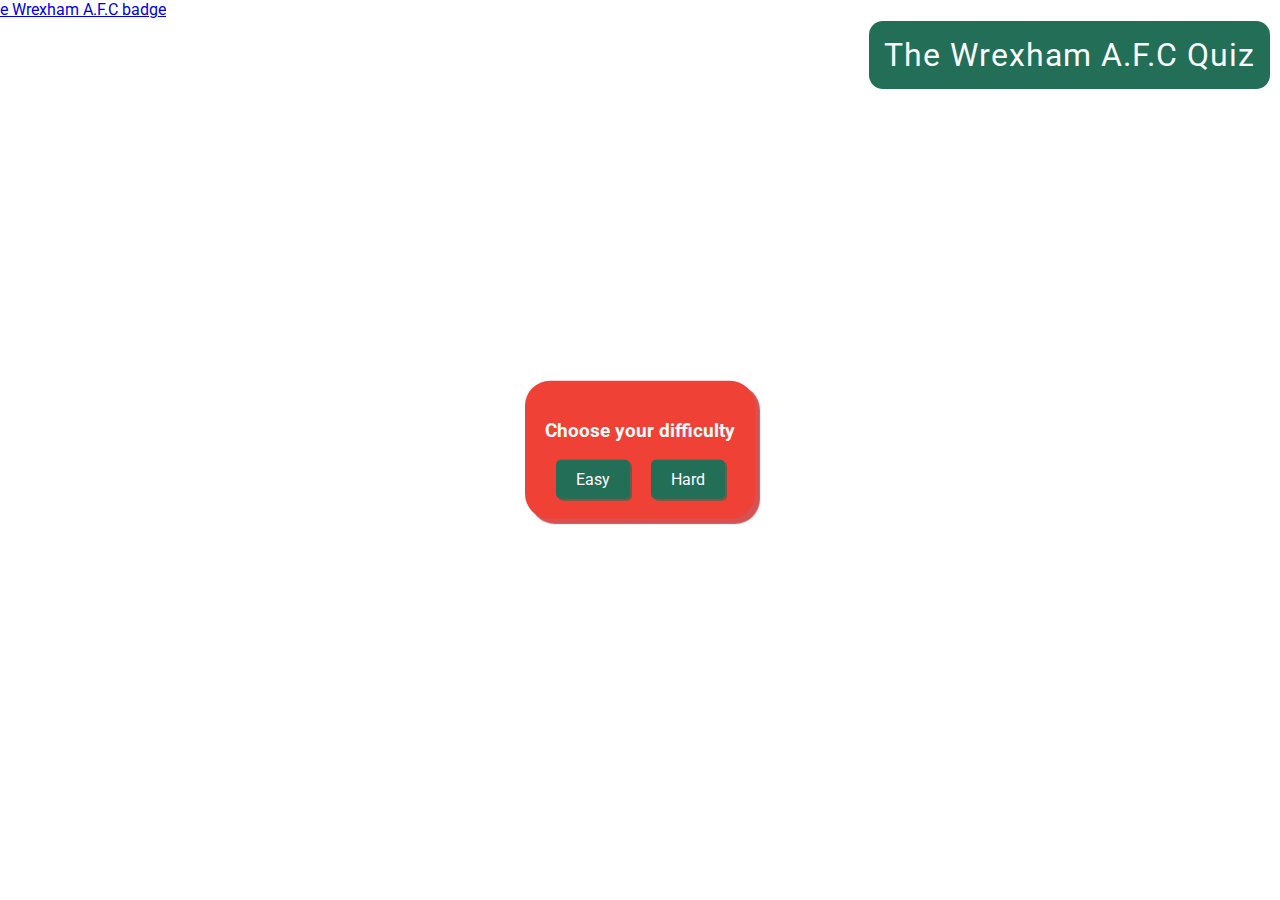
==== difficulty-level.html @ f804fb29 "added quiz questions to javascript and edited difficulty buttons" ====
<!DOCTYPE html>
<html lang="en">
<head>
    <meta charset="UTF-8">
    <meta name="viewport" content="width=device-width, initial-scale=1.0">
    <title>The Wrexham A.F.C Quiz</title>
    <link href="assets/css/style.css" rel="stylesheet">
</head>
<body>
    <div id="header-container">
        <a href="index.html"><img id="wrexham-badge" src="assets/images/kisspng-racecourse-ground-wrexham-a-f-c-national-league-c-england-football-team-5b41f0542c8833.7906722015310480201824.png" alt="The Wrexham A.F.C badge"></a>
        <h1 id="game-title">The Wrexham A.F.C Quiz</h1>
    </div>
    <div id="main-container">
        <h3>Choose your difficulty</h3>
        <div id="difficulty-container">
            <a href="play.html" class="difficulty-button">Easy</a>
            <a href="play.html" class="difficulty-button">Hard</a>
        </div>
    </div>
</body>
</html>
---- assets/css/style.css ----
/*Font import*/
@import url('https://fonts.googleapis.com/css2?family=Roboto:ital,wght@0,100;0,300;0,400;0,500;0,700;0,900;1,100;1,300;1,400;1,500;1,700;1,900&display=swap');


/*Basic page styling */

html,
body {
    background-image: url(/assets/images/pexels-pixabay-274506.jpg);
    background-repeat: no-repeat;
    background-size: cover;
    color: #fafafa;
    min-height: 100%;
    margin: 0; 
    font-family: "Roboto", sans-serif;
}

/* Header Structure */ 

#header-container {
    display: flex;
    flex-direction: row;
    justify-content: space-between;
}

#game-title {
    padding: 15px;
    margin-right: 10px;
    text-align: center;
    font-weight: 400;
    background-color: #226e57;
    height: fit-content;
    letter-spacing: 1px;
    border-radius: 14px;
}

#wrexham-badge {
    height: 200px;
    margin-left: -35px; 
}


/* Home page game structure */



#main-container {
    background-color: #ef4136;
    position: absolute;
    left: 50%;
    top: 50%;
    transform: translate(-50%, -50%);
    border-radius: 25px;
    box-shadow: 5px 5px 1px #d65151;
    padding: 20px; 
}

#game-description {
    text-align: center;
    padding: 10px 30px 20px 30px;
    font-weight: 400; 
}

#buttons-container {
    text-align: center;
    margin-top: 25px;
    display: flex;
    justify-content: center;
}

.button {
    margin: 20px;
    width: 30%;
    background-color: #226e57;
    color: #fafafa;
    text-decoration: none;
    border-radius: 5px;
    box-shadow: 1px 1px #226e57ab;
    padding: 6px;
}


/* how to play styling */
#htp {
    text-align: center;
    font-weight: bolder;
}


#how-to-play {
    text-align: center; 
    margin: 10px 10px; 
    font-weight: 300;
}

.step-by-step {
    margin: 5px;
}

/* high score page styling */ 

#high-score-title {
    text-align: center;
    font-weight: bolder;
}

/* difficulty level styling */

#difficulty-container {
    display: flex;
    justify-content: space-around;
}

.difficulty-button {
    background-color: #226e57;
    border: none;
    border-radius: 5px;
    box-shadow: 2px 2px #226e57ab;
    padding: 10px 20px;
    color: white;
    font-family: 'Roboto', sans-serif;
    font-weight: 400;
    text-decoration: none;
}
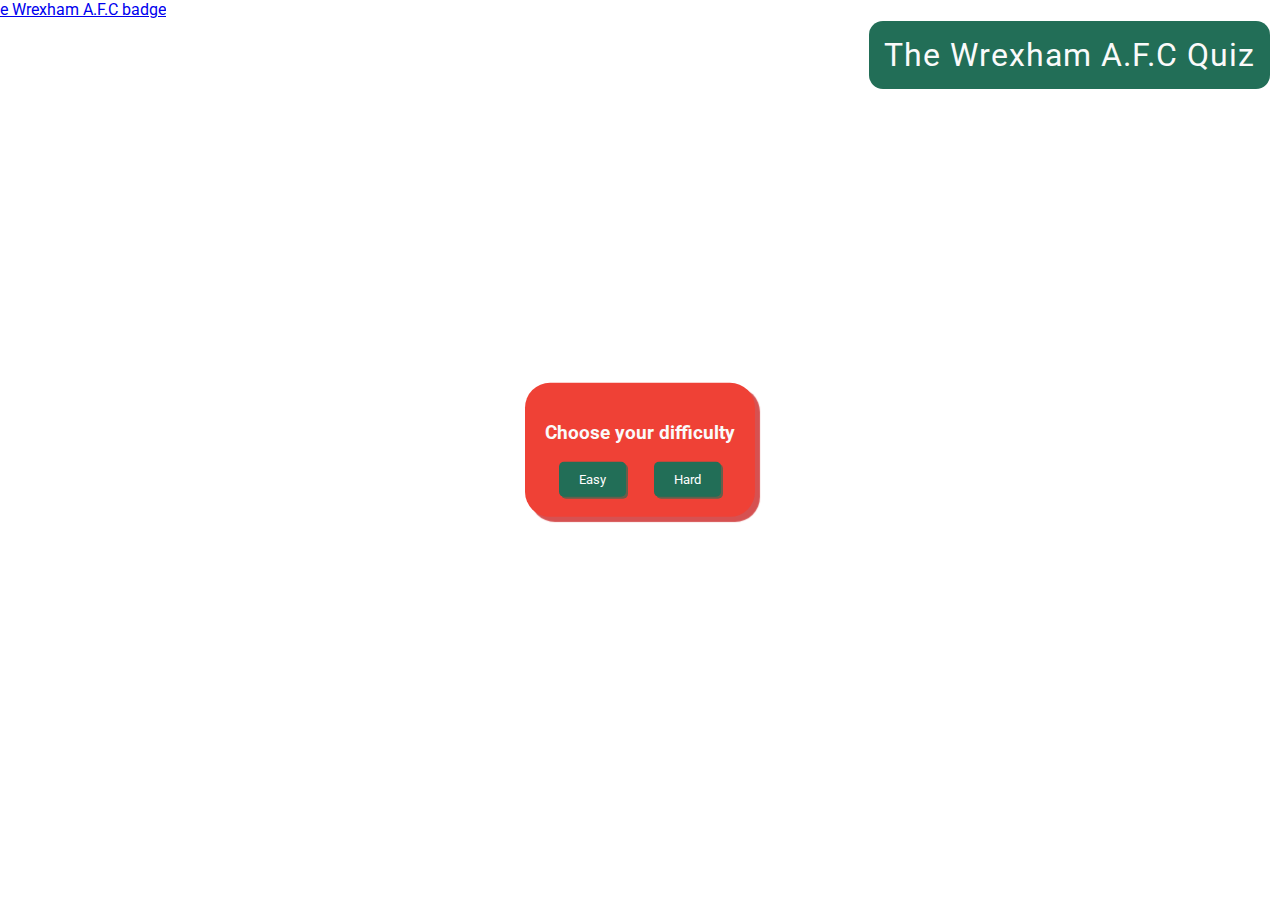
==== commit a0c530ab: "adding js to allow for correct questions to be shown depending on difficulty choice" ====
--- a/difficulty-level.html
+++ b/difficulty-level.html
@@ -14,9 +14,10 @@
     <div id="main-container">
         <h3>Choose your difficulty</h3>
         <div id="difficulty-container">
-            <a href="play.html" class="difficulty-button">Easy</a>
-            <a href="play.html" class="difficulty-button">Hard</a>
+            <button onclick="startQuiz('easy')" class="difficulty-button">Easy</button>
+            <button onclick="startQuiz('hard')" class="difficulty-button">Hard</button>
         </div>
     </div>
+<script src="assets/js/difficulty.js"></script>
 </body>
 </html>--- a/assets/css/style.css
+++ b/assets/css/style.css
@@ -121,4 +121,60 @@
     font-family: 'Roboto', sans-serif;
     font-weight: 400;
     text-decoration: none;
-}+}
+
+/*Quiz styling */
+#quiz-container {
+    background-color: #ef4136;
+    position: absolute;
+    left: 50%;
+    top: 50%;
+    transform: translate(-50%, -50%);
+    border-radius: 25px;
+    box-shadow: 5px 5px 1px #d65151;
+    padding: 20px; 
+}
+
+#quiz-question {
+    text-align: center;
+    font-size: larger;
+    font-weight: 500;
+}
+
+#choices {
+    padding: 10px;
+    display: flex;
+    justify-content: space-evenly;
+}
+
+#choices button {
+    background-color: #226e57;
+    justify-content: normal;
+    padding: 15px;
+    margin: 15px;
+    border: 0;
+    box-shadow: 2px 2px 6px #226e57;
+    border-radius: 4px;
+    color: white;
+}
+
+#button-container {
+    text-align: center;
+    margin: 20px; 
+}
+
+#button-container button {
+    color: white;
+    background-color: #226e57;
+    border-radius: 5px;
+    border: 0;
+    padding: 10px;
+}
+
+#selected {
+    background-color: #0e1c17;
+}
+
+#score {
+    text-align: center;
+}
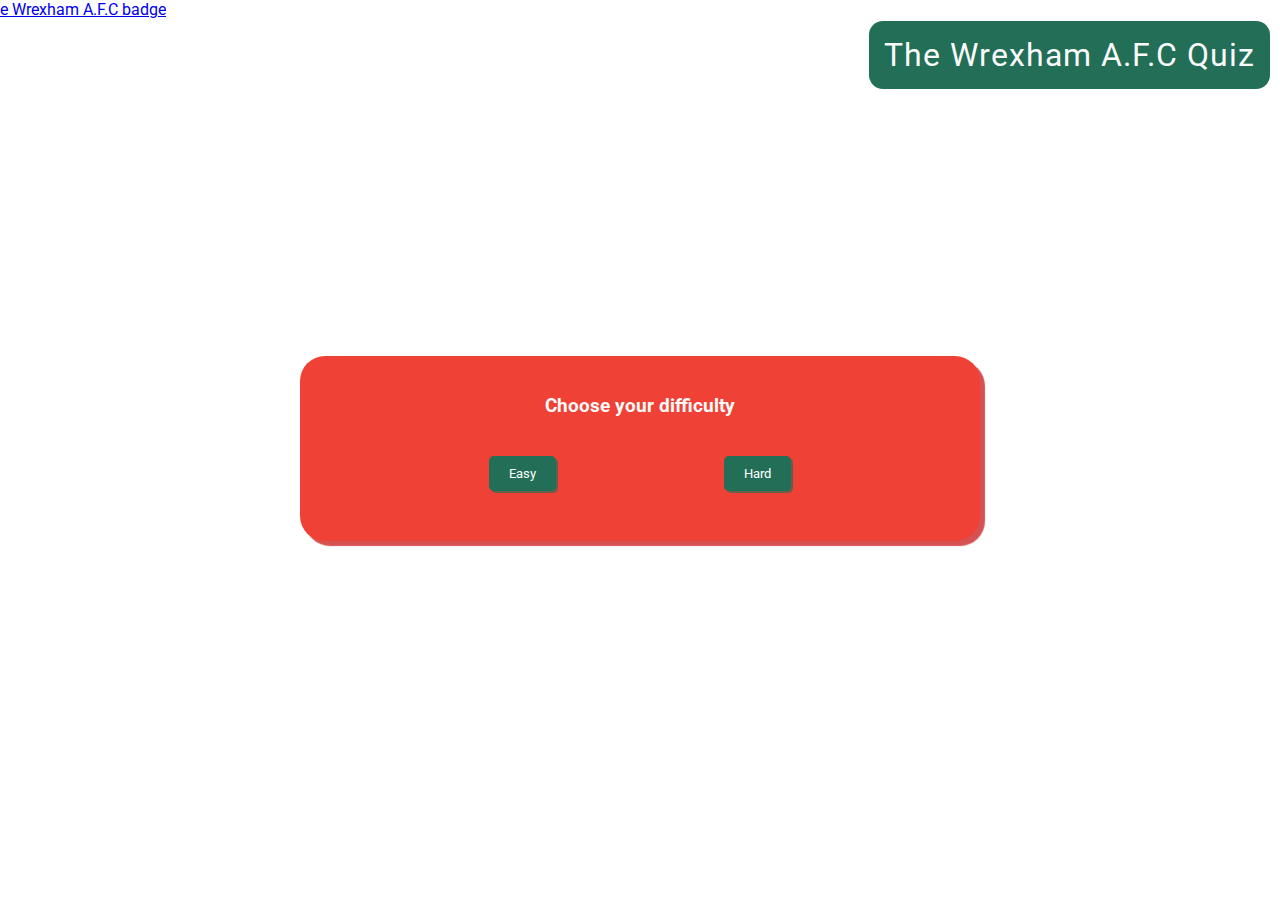
==== commit a24a2438: "adding media queries, and editing high-score.js" ====
--- a/difficulty-level.html
+++ b/difficulty-level.html
@@ -5,17 +5,22 @@
     <meta name="viewport" content="width=device-width, initial-scale=1.0">
     <title>The Wrexham A.F.C Quiz</title>
     <link href="assets/css/style.css" rel="stylesheet">
+    <script src="https://kit.fontawesome.com/659d1dc86e.js" crossorigin="anonymous"></script>
 </head>
 <body>
     <div id="header-container">
         <a href="index.html"><img id="wrexham-badge" src="assets/images/kisspng-racecourse-ground-wrexham-a-f-c-national-league-c-england-football-team-5b41f0542c8833.7906722015310480201824.png" alt="The Wrexham A.F.C badge"></a>
         <h1 id="game-title">The Wrexham A.F.C Quiz</h1>
     </div>
-    <div id="main-container">
-        <h3>Choose your difficulty</h3>
-        <div id="difficulty-container">
-            <button onclick="startQuiz('easy')" class="difficulty-button">Easy</button>
-            <button onclick="startQuiz('hard')" class="difficulty-button">Hard</button>
+    <div id="container">
+        <div id="main-container">
+            <div id="home-container">
+                <a href="index.html"><i class="fa-solid fa-house"></i></a></div>
+            <h3 id="difficulty-title">Choose your difficulty</h3>
+            <div id="difficulty-container">
+                <button onclick="startQuiz('easy')" class="difficulty-button">Easy</button>
+                <button onclick="startQuiz('hard')" class="difficulty-button">Hard</button>
+            </div>
         </div>
     </div>
 <script src="assets/js/difficulty.js"></script>
--- a/assets/css/style.css
+++ b/assets/css/style.css
@@ -10,7 +10,7 @@
     background-repeat: no-repeat;
     background-size: cover;
     color: #fafafa;
-    min-height: 100%;
+    height: 100%;
     margin: 0; 
     font-family: "Roboto", sans-serif;
 }
@@ -39,20 +39,28 @@
     margin-left: -35px; 
 }
 
+.fa-house {
+    color: white; 
+}
+
 
 /* Home page game structure */
 
-
+#container {
+    display: flex;
+    justify-content: center;
+    align-items: center;
+    height: 75%;
+}
 
 #main-container {
     background-color: #ef4136;
-    position: absolute;
-    left: 50%;
-    top: 50%;
-    transform: translate(-50%, -50%);
     border-radius: 25px;
     box-shadow: 5px 5px 1px #d65151;
     padding: 20px; 
+    margin: 10px;
+    width: 50%;
+    height: fit-content;
 }
 
 #game-description {
@@ -79,6 +87,10 @@
     padding: 6px;
 }
 
+.button:hover {
+    transform: scale(1.2);
+}
+
 
 /* how to play styling */
 #htp {
@@ -102,13 +114,37 @@
 #high-score-title {
     text-align: center;
     font-weight: bolder;
+    padding: 0px 50px 10px;
+}
+
+#highscores p {
+    text-align: center; 
+}
+
+#clear-high-score-container {
+    text-align: center;
+}
+
+#clear-highscore {
+    background-color: #226e57;
+    color: white;
+    border: 0;
+    padding: 5px;
+    border-radius: 3px;
+    box-shadow: 2px 2px #226e57;
 }
 
 /* difficulty level styling */
 
 #difficulty-container {
     display: flex;
-    justify-content: space-around;
+    justify-content: space-evenly;
+    padding-bottom: 30px; 
+}
+
+#difficulty-title {
+    padding: 0px 30px 20px;
+    text-align: center;
 }
 
 .difficulty-button {
@@ -126,19 +162,17 @@
 /*Quiz styling */
 #quiz-container {
     background-color: #ef4136;
-    position: absolute;
-    left: 50%;
-    top: 50%;
-    transform: translate(-50%, -50%);
     border-radius: 25px;
     box-shadow: 5px 5px 1px #d65151;
     padding: 20px; 
+    width: 500px;
 }
 
 #quiz-question {
     text-align: center;
     font-size: larger;
     font-weight: 500;
+    margin-top: 20px; 
 }
 
 #choices {
@@ -158,6 +192,21 @@
     color: white;
 }
 
+#submit-form {
+    text-align: center;
+}
+
+#submit-form input {
+    color: white;
+    background-color: #226e57;
+    border: solid 1px white;
+}
+
+/*Expanding buttons when hovered over*/ 
+button:hover {
+    transform: scale(1.2);
+}
+
 #button-container {
     text-align: center;
     margin: 20px; 
@@ -178,3 +227,119 @@
 #score {
     text-align: center;
 }
+
+#timer {
+    text-align: center;
+    font-weight: 300;
+}
+
+#current-score {
+    text-align: center;
+    font-weight: 300;
+}
+
+
+@media screen and (max-width: 1200px) {
+
+}
+
+/* Media queries for screen sizes with the max width of 992px*/
+
+@media screen and (max-width: 992px) {
+    
+    #home-container {
+        text-align: center;
+    }
+
+    #game-title {
+        padding: 20px; 
+    }
+    
+    #main-container{
+        width: 60%;
+        box-shadow: 0 0;
+    }
+
+    .button {
+        display: flex;
+        justify-content: center;
+        align-items: center;
+        padding: 8px; 
+    }
+
+    button:hover {
+        transform: scale(1.1);
+    }
+   .difficulty-button {
+    font-size: large; 
+   }
+
+   #quiz-question {
+    margin-top: 10px;
+   }
+
+    #quiz-container {
+        font-size: x-large;
+        margin: 5px;
+        box-shadow: 0 0;
+        padding: 20px;
+    }  
+    
+    #choices {
+        flex-direction: column;
+    }
+
+    #choices button {
+        font-size: x-large;
+    }
+    
+    #button-container button {
+        font-size: large;
+    }
+}
+
+/* Media queries for screen sizes with the max width of 768px*/
+
+@media screen and (max-width: 768px) {
+   
+   
+   
+    #header-container {
+    align-items: center;
+    margin-bottom: 7%;
+   }
+   
+    #game-title {
+        padding: 0; 
+        margin: 5px;
+        font-size: x-large;
+    }
+
+    #wrexham-badge {
+        height: 100px;
+        margin-left: -15px;
+    }
+
+    #game-description {
+        padding: 0;
+    }
+
+    
+
+    #how-to-play {
+        margin: 0; 
+    }
+
+    #quiz-container {
+        font-size: medium;
+        padding: 5px;
+    }
+
+    #choices button {
+        font-size: medium;
+    }
+    
+    #button-container button {
+        font-size: medium;
+    }
+}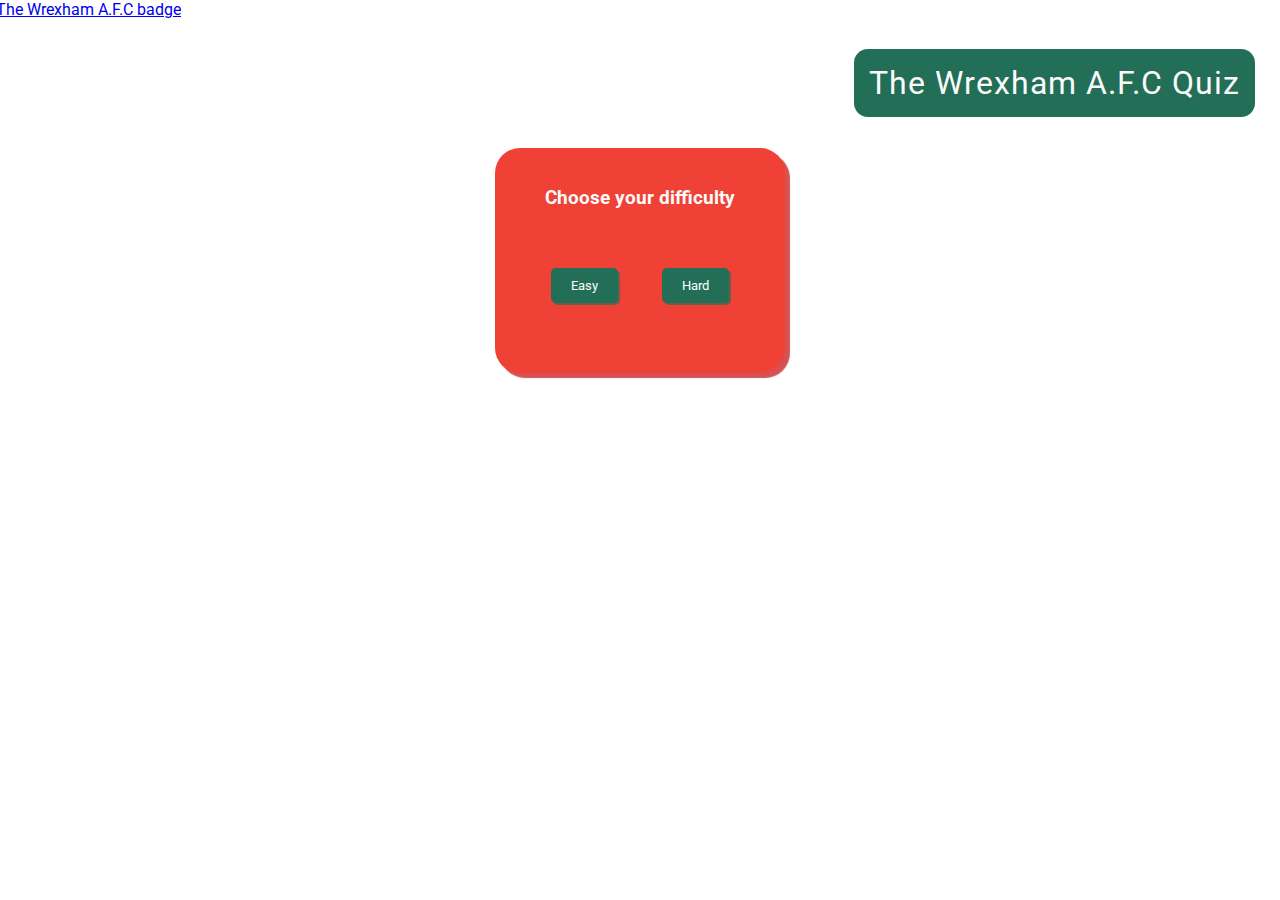
==== commit b307fd47: "added class to difficulty container to change width" ====
--- a/difficulty-level.html
+++ b/difficulty-level.html
@@ -3,7 +3,7 @@
 <head>
     <meta charset="UTF-8">
     <meta name="viewport" content="width=device-width, initial-scale=1.0">
-    <title>The Wrexham A.F.C Quiz</title>
+    <title>The Wrexham A.F.C Difficulty Choice</title>
     <link href="assets/css/style.css" rel="stylesheet">
     <script src="https://kit.fontawesome.com/659d1dc86e.js" crossorigin="anonymous"></script>
 </head>
@@ -13,7 +13,7 @@
         <h1 id="game-title">The Wrexham A.F.C Quiz</h1>
     </div>
     <div id="container">
-        <div id="main-container">
+        <div id="difficulty-main-container">
             <div id="home-container">
                 <a href="index.html"><i class="fa-solid fa-house"></i></a></div>
             <h3 id="difficulty-title">Choose your difficulty</h3>
--- a/assets/css/style.css
+++ b/assets/css/style.css
@@ -6,11 +6,11 @@
 
 html,
 body {
-    background-image: url(/assets/images/pexels-pixabay-274506.jpg);
+    background-image: url(../images/Photo-29-03-2024,-16-24-03.jpg);
     background-repeat: no-repeat;
     background-size: cover;
     color: #fafafa;
-    height: 100%;
+    min-height: 100vh;
     margin: 0; 
     font-family: "Roboto", sans-serif;
 }
@@ -25,7 +25,8 @@
 
 #game-title {
     padding: 15px;
-    margin-right: 10px;
+    margin-right: 25px;
+    margin-top: 49px;
     text-align: center;
     font-weight: 400;
     background-color: #226e57;
@@ -36,7 +37,7 @@
 
 #wrexham-badge {
     height: 200px;
-    margin-left: -35px; 
+    margin-left: -20px;
 }
 
 .fa-house {
@@ -50,7 +51,6 @@
     display: flex;
     justify-content: center;
     align-items: center;
-    height: 75%;
 }
 
 #main-container {
@@ -98,6 +98,10 @@
     font-weight: bolder;
 }
 
+#htp-container {
+    display: flex;
+    justify-content: center;   
+}
 
 #how-to-play {
     text-align: center; 
@@ -114,7 +118,6 @@
 #high-score-title {
     text-align: center;
     font-weight: bolder;
-    padding: 0px 50px 10px;
 }
 
 #highscores p {
@@ -122,6 +125,8 @@
 }
 
 #clear-high-score-container {
+    display: flex;
+    justify-content: center;
     text-align: center;
 }
 
@@ -135,10 +140,17 @@
 }
 
 /* difficulty level styling */
+#difficulty-main-container {
+    background-color: #ef4136;
+    border-radius: 25px;
+    box-shadow: 5px 5px 1px #d65151;
+    padding: 20px; 
+    margin: 10px;
+    height: fit-content;
+}
 
 #difficulty-container {
-    display: flex;
-    justify-content: space-evenly;
+    text-align: center;
     padding-bottom: 30px; 
 }
 
@@ -157,9 +169,16 @@
     font-family: 'Roboto', sans-serif;
     font-weight: 400;
     text-decoration: none;
+    margin: 20px;
 }
 
 /*Quiz styling */
+#quiz-main-container {
+    display: flex;
+    justify-content: center;
+    align-items: center;
+}
+
 #quiz-container {
     background-color: #ef4136;
     border-radius: 25px;
@@ -170,7 +189,6 @@
 
 #quiz-question {
     text-align: center;
-    font-size: larger;
     font-weight: 500;
     margin-top: 20px; 
 }
@@ -183,7 +201,8 @@
 
 #choices button {
     background-color: #226e57;
-    justify-content: normal;
+    display: flex;
+    justify-content: center;
     padding: 15px;
     margin: 15px;
     border: 0;
@@ -199,7 +218,13 @@
 #submit-form input {
     color: white;
     background-color: #226e57;
-    border: solid 1px white;
+    border: 0;
+    padding: 8px;
+    margin-bottom: 5px;
+}
+
+#submit-form:focus {
+    background: transparent;
 }
 
 /*Expanding buttons when hovered over*/ 
@@ -220,10 +245,6 @@
     padding: 10px;
 }
 
-#selected {
-    background-color: #0e1c17;
-}
-
 #score {
     text-align: center;
 }
@@ -240,90 +261,121 @@
 
 
 @media screen and (max-width: 1200px) {
-
-}
-
-/* Media queries for screen sizes with the max width of 992px*/
-
-@media screen and (max-width: 992px) {
-    
     #home-container {
         text-align: center;
     }
-
-    #game-title {
-        padding: 20px; 
-    }
-    
-    #main-container{
-        width: 60%;
-        box-shadow: 0 0;
+    
+    #main-container {
+        padding: 55px;
     }
 
     .button {
         display: flex;
         justify-content: center;
         align-items: center;
-        padding: 8px; 
+        padding: 18px;
+        margin: 10px;
+    }
+
+    .difficulty-button {
+        font-size: larger; 
+    }
+
+    #quiz-container {
+        width: fit-content;
+    }
+
+}
+
+/* Media queries for screen sizes with the max width of 992px*/
+
+@media screen and (max-width: 992px) {
+    
+    #home-container {
+        text-align: center;
+    }
+
+    #game-title {
+        padding: 20px; 
+    }
+    
+    #main-container{
+        box-shadow: 0 0;
+    }
+
+    #buttons-container {
+        flex-direction: column;
+        margin-top: 0;
+        align-items: center;
+    }
+
+    .button {
+        padding: 14px;
+        width: 40%;
     }
 
     button:hover {
         transform: scale(1.1);
     }
+
    .difficulty-button {
-    font-size: large; 
+        font-size: large; 
    }
 
    #quiz-question {
-    margin-top: 10px;
-   }
-
-    #quiz-container {
-        font-size: x-large;
+        margin-top: 10px;
+   }
+
+   #quiz-container {
         margin: 5px;
         box-shadow: 0 0;
         padding: 20px;
-    }  
-    
-    #choices {
+        width: 60%;
+   }  
+
+   #choices {
         flex-direction: column;
-    }
-
-    #choices button {
-        font-size: x-large;
-    }
-    
-    #button-container button {
-        font-size: large;
-    }
+   }
+
 }
 
 /* Media queries for screen sizes with the max width of 768px*/
 
 @media screen and (max-width: 768px) {
-   
-   
+   #main-container {
+        padding: 20px;
+   }
    
     #header-container {
-    align-items: center;
-    margin-bottom: 7%;
+        align-items: center;
+        display: flex;
+        flex-direction: column;
+        padding-top: 5px;
    }
    
     #game-title {
-        padding: 0; 
-        margin: 5px;
-        font-size: x-large;
+        padding: 7px; 
+        margin: 15px;
+    }
+
+    #difficulty-title {
+        padding: 0;
     }
 
     #wrexham-badge {
         height: 100px;
-        margin-left: -15px;
+        margin-left: 0;
     }
 
     #game-description {
         padding: 0;
     }
 
+    #buttons-container {
+        flex-direction: column;
+        margin-top: 0;
+        align-items: center;
+    }
     
 
     #how-to-play {
@@ -332,7 +384,6 @@
 
     #quiz-container {
         font-size: medium;
-        padding: 5px;
     }
 
     #choices button {
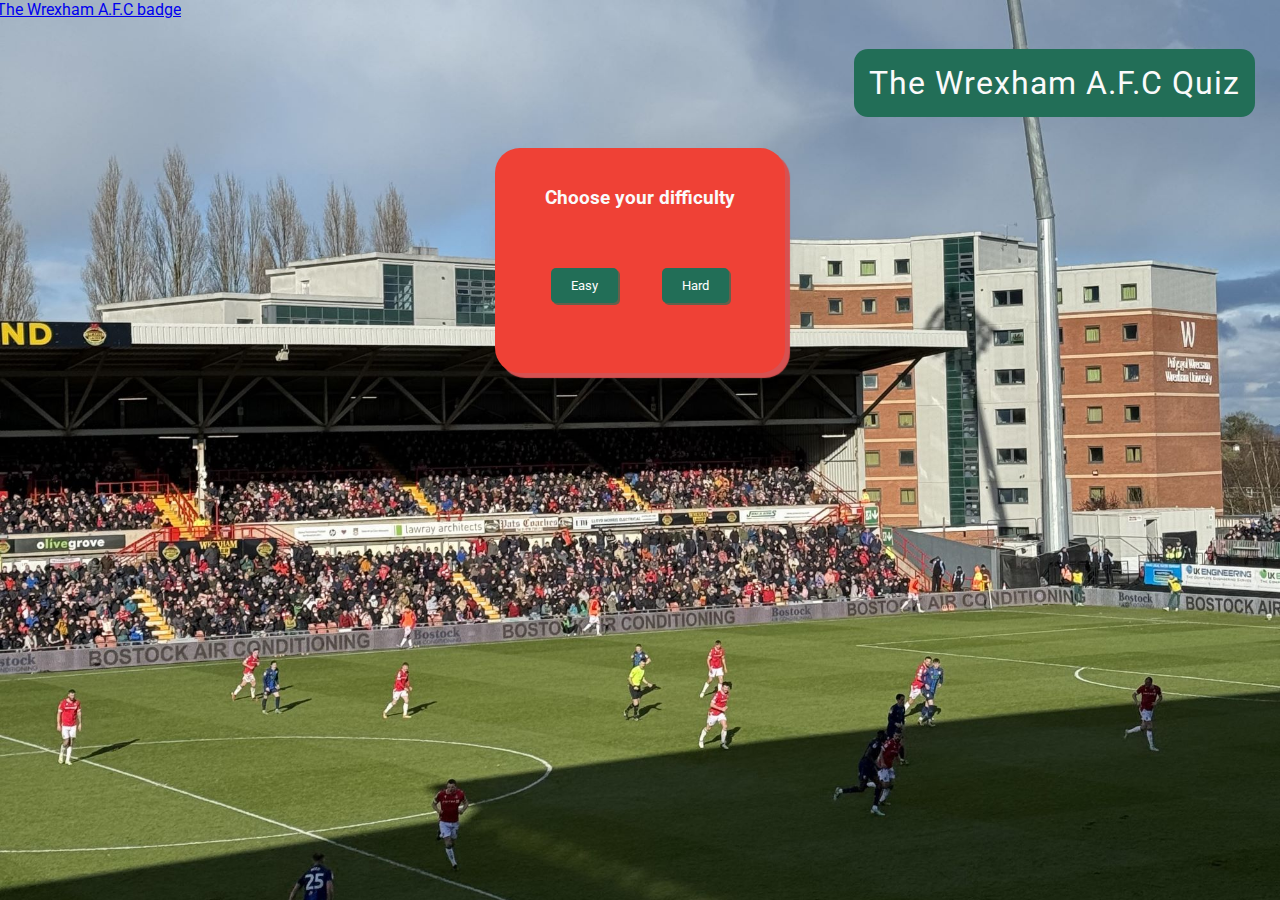
==== commit a416fde4: "moved fontawesome script to improve load time" ====
--- a/difficulty-level.html
+++ b/difficulty-level.html
@@ -5,7 +5,6 @@
     <meta name="viewport" content="width=device-width, initial-scale=1.0">
     <title>The Wrexham A.F.C Difficulty Choice</title>
     <link href="assets/css/style.css" rel="stylesheet">
-    <script src="https://kit.fontawesome.com/659d1dc86e.js" crossorigin="anonymous"></script>
 </head>
 <body>
     <div id="header-container">
@@ -24,5 +23,6 @@
         </div>
     </div>
 <script src="assets/js/difficulty.js"></script>
+<script src="https://kit.fontawesome.com/659d1dc86e.js" crossorigin="anonymous"></script>
 </body>
 </html>--- a/assets/css/style.css
+++ b/assets/css/style.css
@@ -6,7 +6,7 @@
 
 html,
 body {
-    background-image: url(../images/Photo-29-03-2024,-16-24-03.jpg);
+    background-image: url(../images/wrexham-background.jpg);
     background-repeat: no-repeat;
     background-size: cover;
     color: #fafafa;
@@ -69,7 +69,7 @@
     font-weight: 400; 
 }
 
-#buttons-container {
+.buttons-container {
     text-align: center;
     margin-top: 25px;
     display: flex;
@@ -117,6 +117,9 @@
 
 #high-score-title {
     text-align: center;
+    display: flex;
+    align-items: center;
+    justify-content: center;
     font-weight: bolder;
 }
 
@@ -177,6 +180,7 @@
     display: flex;
     justify-content: center;
     align-items: center;
+    margin-bottom: 15px;
 }
 
 #quiz-container {
@@ -232,12 +236,14 @@
     transform: scale(1.2);
 }
 
-#button-container {
-    text-align: center;
+#next-question-container {
     margin: 20px; 
-}
-
-#button-container button {
+    display: flex;
+    align-items: center;
+    justify-content: center;
+}
+
+#next-question-container button {
     color: white;
     background-color: #226e57;
     border-radius: 5px;
@@ -277,24 +283,23 @@
         margin: 10px;
     }
 
+    button:hover {
+        transform: scale(1.1);
+    }
+
     .difficulty-button {
         font-size: larger; 
     }
 
-    #quiz-container {
-        width: fit-content;
-    }
-
+    #choices {
+        flex-direction: column;
+    }
 }
 
 /* Media queries for screen sizes with the max width of 992px*/
 
 @media screen and (max-width: 992px) {
     
-    #home-container {
-        text-align: center;
-    }
-
     #game-title {
         padding: 20px; 
     }
@@ -303,7 +308,7 @@
         box-shadow: 0 0;
     }
 
-    #buttons-container {
+    .buttons-container {
         flex-direction: column;
         margin-top: 0;
         align-items: center;
@@ -314,16 +319,8 @@
         width: 40%;
     }
 
-    button:hover {
-        transform: scale(1.1);
-    }
-
    .difficulty-button {
         font-size: large; 
-   }
-
-   #quiz-question {
-        margin-top: 10px;
    }
 
    #quiz-container {
@@ -371,13 +368,16 @@
         padding: 0;
     }
 
-    #buttons-container {
+    #choices {
+        align-items: center;
+    }
+
+    .buttons-container {
         flex-direction: column;
         margin-top: 0;
         align-items: center;
     }
     
-
     #how-to-play {
         margin: 0; 
     }
@@ -388,9 +388,10 @@
 
     #choices button {
         font-size: medium;
-    }
-    
-    #button-container button {
+        width: -webkit-fill-available;
+    }
+    
+    #next-question-container button {
         font-size: medium;
     }
 }